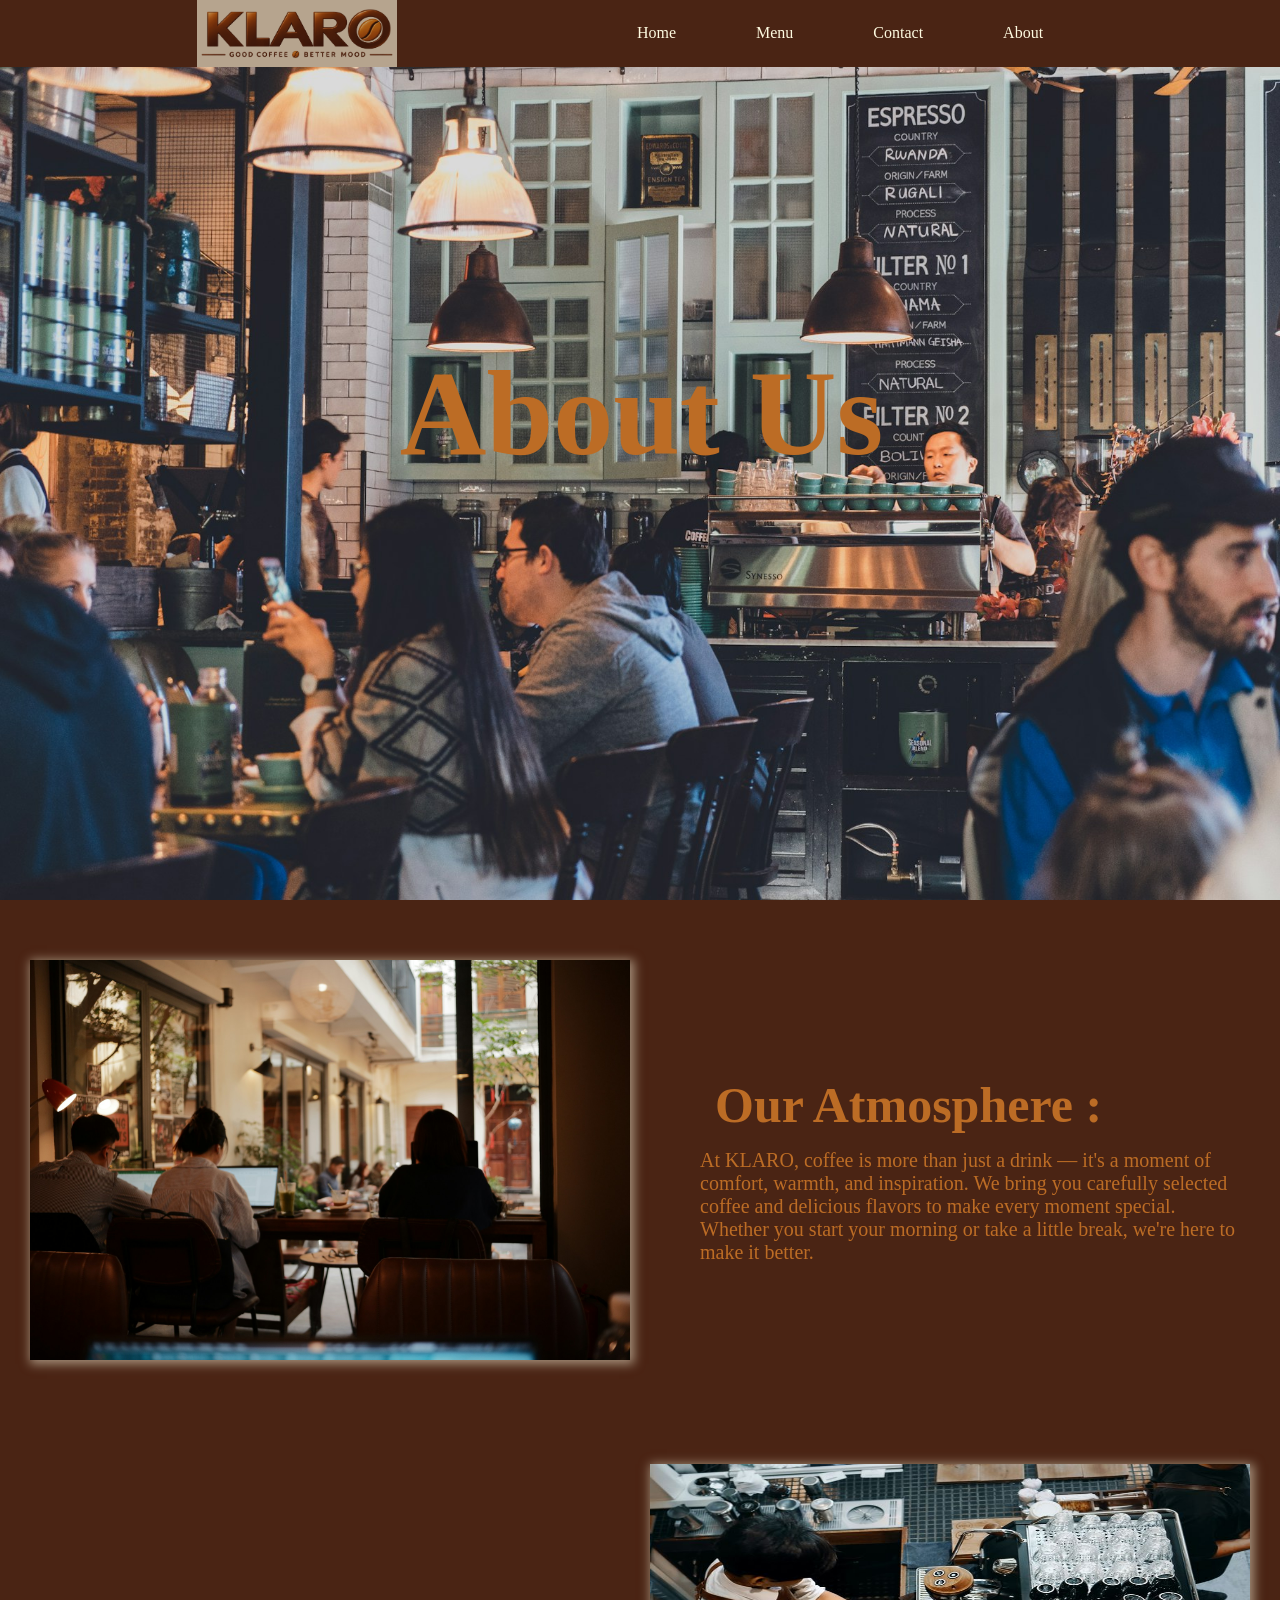
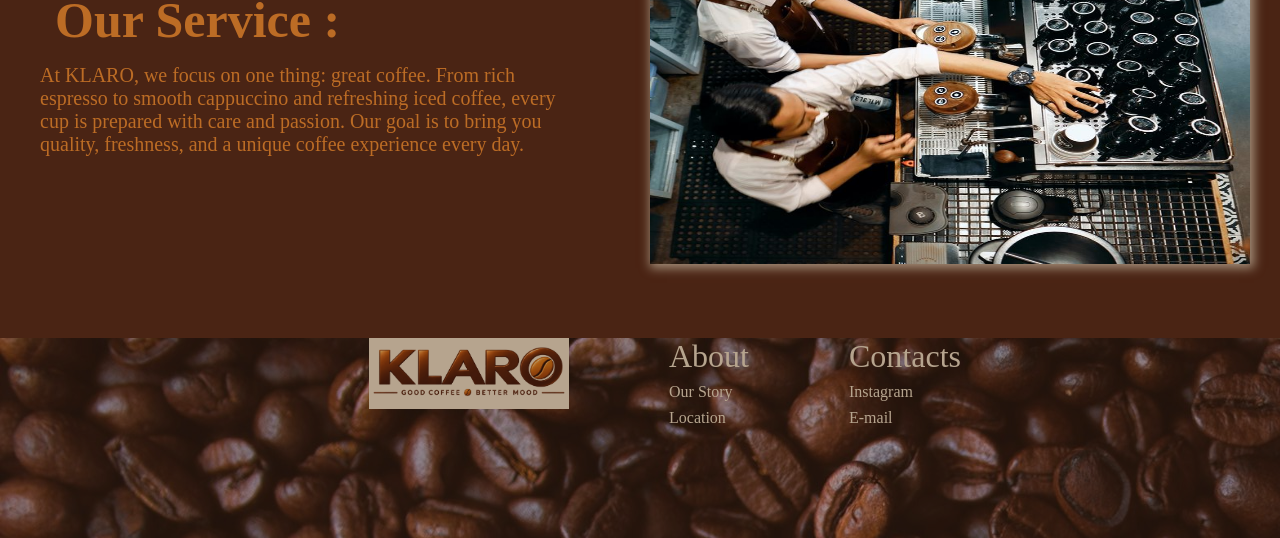
==== pages/About.html @ 35aa88e2 "creat pages contact and about and V1 for devices" ====
<!DOCTYPE html>
<html lang="en">
<head>
    <meta charset="UTF-8">
    <meta name="viewport" content="width=device-width, initial-scale=1.0">
    <link rel="stylesheet" href="/css/About.css">
    <title>About</title>
</head>
<body>
     <header>
        <a class="logo" href="/index.html"><img class="logo-home" src="/images/logo.png" alt="logo coffe shop" width="200px"></a>

            <ul class="nav-menu">
                <li><a href="/index.html">Home</a></li>
                <li><a href="/pages/Menu.html">Menu</a></li>
                <li><a href="/pages/Contact.html">Contact</a></li>
                <li><a href="/pages/About.html">About</a></li>
            </ul>
        
    </header>
    
        <section class="hero">
            <div class="text-hero">
                <h1>About Us</h1> 
            </div>
        </section>

        <section class="first-def">
            <div>
                <img src="/images/about-image-1.jpg" alt="about image one" width="600px" height="400px">
            </div>
            
            <div class="def">
            <h2>Our Atmosphere :</h2>
                <p>At KLARO, coffee is more than just a drink — it's a moment of comfort, warmth, and inspiration. We bring you carefully selected coffee and delicious flavors to make every moment special. Whether you start your morning or take a little break, we're here to make it better.</p>
            </div>

        </section>


        <section class="second-def">

            
            <div class="def">
                <h2>Our Service :</h2>
                <p>At KLARO, we focus on one thing: great coffee. From rich espresso to smooth cappuccino and refreshing iced coffee, every cup is prepared with care and passion. Our goal is to bring you quality, freshness, and a unique coffee experience every day.</p>
            </div>

            <div>
                <img src="/images/about-image-2.jpg" alt="about image two" width="600px" height="400px">
            </div>

        </section>


         <footer>

    <div class="footer-logo">
    <a class="logo-f" href="/index.html"><img class="logo-footer" src="/images/logo.png" alt="logo coffe shop" width="200px"></a>
    </div>
    
    <div >
        <h4 class="footer-title">About</h4>
        <ul>
            <a class="footer-link" href="/pages/About.html">Our Story</a>
            <a class="footer-link" href="#location">Location</a>
        </ul>
    </div>

    <div >
        <h4 class="footer-title">Contacts</h4>
        <ul>
            <a class="footer-link" href="#">Instagram</a>
            <a class="footer-link" href="#">E-mail</a>
        </ul>
    </div>
  </footer>

    
</body>
</html>
---- css/About.css ----
*{  padding: 0;
    margin: 0;
    box-sizing: border-box;
    list-style-type: none;
    text-decoration: none;
    scroll-behavior: smooth;
}
body{
    background-color: #4A2414 ;
}
header{
    background-color: #4A2414;
    position: fixed;
    width: 100%;
    height: auto;
    top:0;
    right: 0;
    z-index: 1000;
    display: flex;
    align-items: center;
    justify-content:center ;
    gap: 200px;
    padding: 0px 10px;
}
.logo .logo-home{
    max-width: 200px;
    height: auto;
    display: block;
    background-color: #fefae0;
    opacity: 0.6;
}
.nav-menu{
    display: flex;
}
.nav-menu a{
    color: #fefae0;
    font-size: 16px;
    text-transform: capitalize;
    padding: 10px 20px;
    font-weight: 400;
    transition: all .42s ease;
    margin: 20px;
}
.nav-menu a:hover{
    color: #bc6c25;
}
.hero{
    padding: 5% 10%;
    width: 100%;
    height: 100vh;
    background-image: url(../images/hero-about.jpg);
    background-position: center;
    background-size: cover;
     position: relative;
     margin-bottom: 30px;
}
.text-hero{
    position: absolute;
    right: 31%;
    top: 40%;
    
}
.text-hero h1{
    font-size: 120px;
    color: #bc6c25 ;
    line-height: 0.9;
    text-transform: capitalize;
    font-weight: 600;
    margin: 0px 0 0;
}
.first-def{
    display: flex;
    justify-content: space-around;
    align-items: center;
    margin-bottom: 40px;
}
.first-def img{
    margin: 30px;
    box-shadow: 2px 2px 10px 2px rgba(254, 250, 224, 0.511);
}
.def{
    margin: 40px;
}
.def h2{
    font-size: 50px;
    font-weight: 600;
    color: #bc6c25;
    margin: 15px;
}
.def p{
    font-size: 20px;
    /* line-height: 0.4; */
    color: #bc6c25;
}
.second-def{
    display: flex;
    justify-content: space-around;
    align-items: center;
    margin-bottom: 40px;
}
.second-def img{
     margin: 30px;
    box-shadow: 2px 2px 10px 2px rgba(254, 250, 224, 0.511);
}
footer{
   background-image: url(/images/footer-image.jpg);
   opacity: 0.6;
   height: 200px;
   width: 100%;
   display: flex;
   justify-content: center;
   align-items:flex-start;
   gap: 100px;
}
footer .footer-logo{
    display: block;
    background-color: #fefae0;
    margin-left: 50px;
}
 .footer-title{
    color: #fefae0;
    font-size: 32px;
    font-weight: 400;
    margin-bottom: 5px;
}
.footer-link{
    color: #fefae0;
    display: block;
    margin-top: 8px;
    margin-bottom: 8px;
}
@media (max-width:430px) {
    
    header{
    background-color: #4A2414;
    position: fixed;
    width: 100%;
    height: auto;
    top:0;
    right: 0;
    z-index: 1000;
    display: flex;
    align-items: center;
    justify-content:center ;
    gap: 50px;
    padding: 0px 10px;
}
.nav-menu{
    display: none;
    visibility: hidden;
}
.hero{
    padding: 5% 10%;
    width: 100%;
    height: 100vh;
    background-image: url(../images/hero-about.jpg);
    background-position: center;
    background-size: cover;
     position: relative;
     margin-bottom: 30px;
}
.text-hero{
    position: absolute;
    right: 20%;
    top: 47%;
    
}
.text-hero h1{
    font-size: 65px;
    color: #bc6c25 ;
    line-height: 0.9;
    text-transform: capitalize;
    font-weight: 600;
    margin: 0px 0 0;
} 
/* .first-def{
    display: block;
} */
 .first-def{
    flex-direction: column;
     margin: 15px 15px 30px 15px;
 }
.first-def img{
    margin: 10px;
    width: 360px;
    height: 250px;
}
.def{
    margin: 15px;
}
.def h2{
    font-size: 45px;
    font-weight: 600;
    color: #bc6c25;
    /* margin: 15px; */
}
/* .second-def{
    display: block;
} */
 .second-def{
    flex-direction: column;
     margin: 15px;
 }

.second-def > div:last-child {
        order: -1;
    }

.second-def img{
    margin: 10px;
    width: 360px;
    height: 250px;
    order: -1;
}
footer{
   background-image: url(/images/footer-image.jpg);
   opacity: 0.6;
   height: 150px;
   width: 100%;
   display: flex;
   justify-content: center;
   align-items:flex-start;
   gap: 100px;
   margin-top: 100px;
}
footer .footer-logo{
    display: none;
    visibility: hidden;
   /*  display: block;
    background-color: #fefae0;
    margin-left: 50px; */
}
 .footer-title{
    color: #fefae0;
    font-size: 32px;
    font-weight: 400;
    margin-bottom: 5px;
}
.footer-link{
    color: #fefae0;
    display: block;
    margin-top: 8px;
    margin-bottom: 8px;
}
}
@media (min-width:768px) and (max-width:840px) {
     header{
    background-color:#4A2414;
    position: fixed;
    width: 100%;
    height: auto;
    top:0;
    right: 0;
    z-index: 1000;
    display: flex;
    align-items: center;
    justify-content:center ;
    gap: 50px;
    padding: 0px 10px;
}
 .text-hero{
    position: absolute;
    top: 40%;
    right: 23%;
}
.text-hero h1{
    font-size: 100px;
    font-weight: 600;
    color:#bc6c25;
    text-transform: capitalize;
} 
 .first-def{
    flex-direction: column;
     margin: 15px;
 }
 .first-def img{
    margin: 20px;
    width: 650px;
    height: 400px;
}
 .second-def{
    flex-direction: column;
     margin: 15px;
 }

.second-def > div:last-child {
        order: -1;
    }
    .second-def img{
        margin: 20px;
        width: 650px;
        height: 450px;
    }
    .def{
    margin: 50px;
}

footer{
   background-image: url(/images/footer-image.jpg);
   opacity: 0.6;
   height: 150px;
   width: 100%;
   display: flex;
   justify-content: center;
   align-items:flex-start;
   /* gap: 100px; */
   margin-top: 50px;
}
}
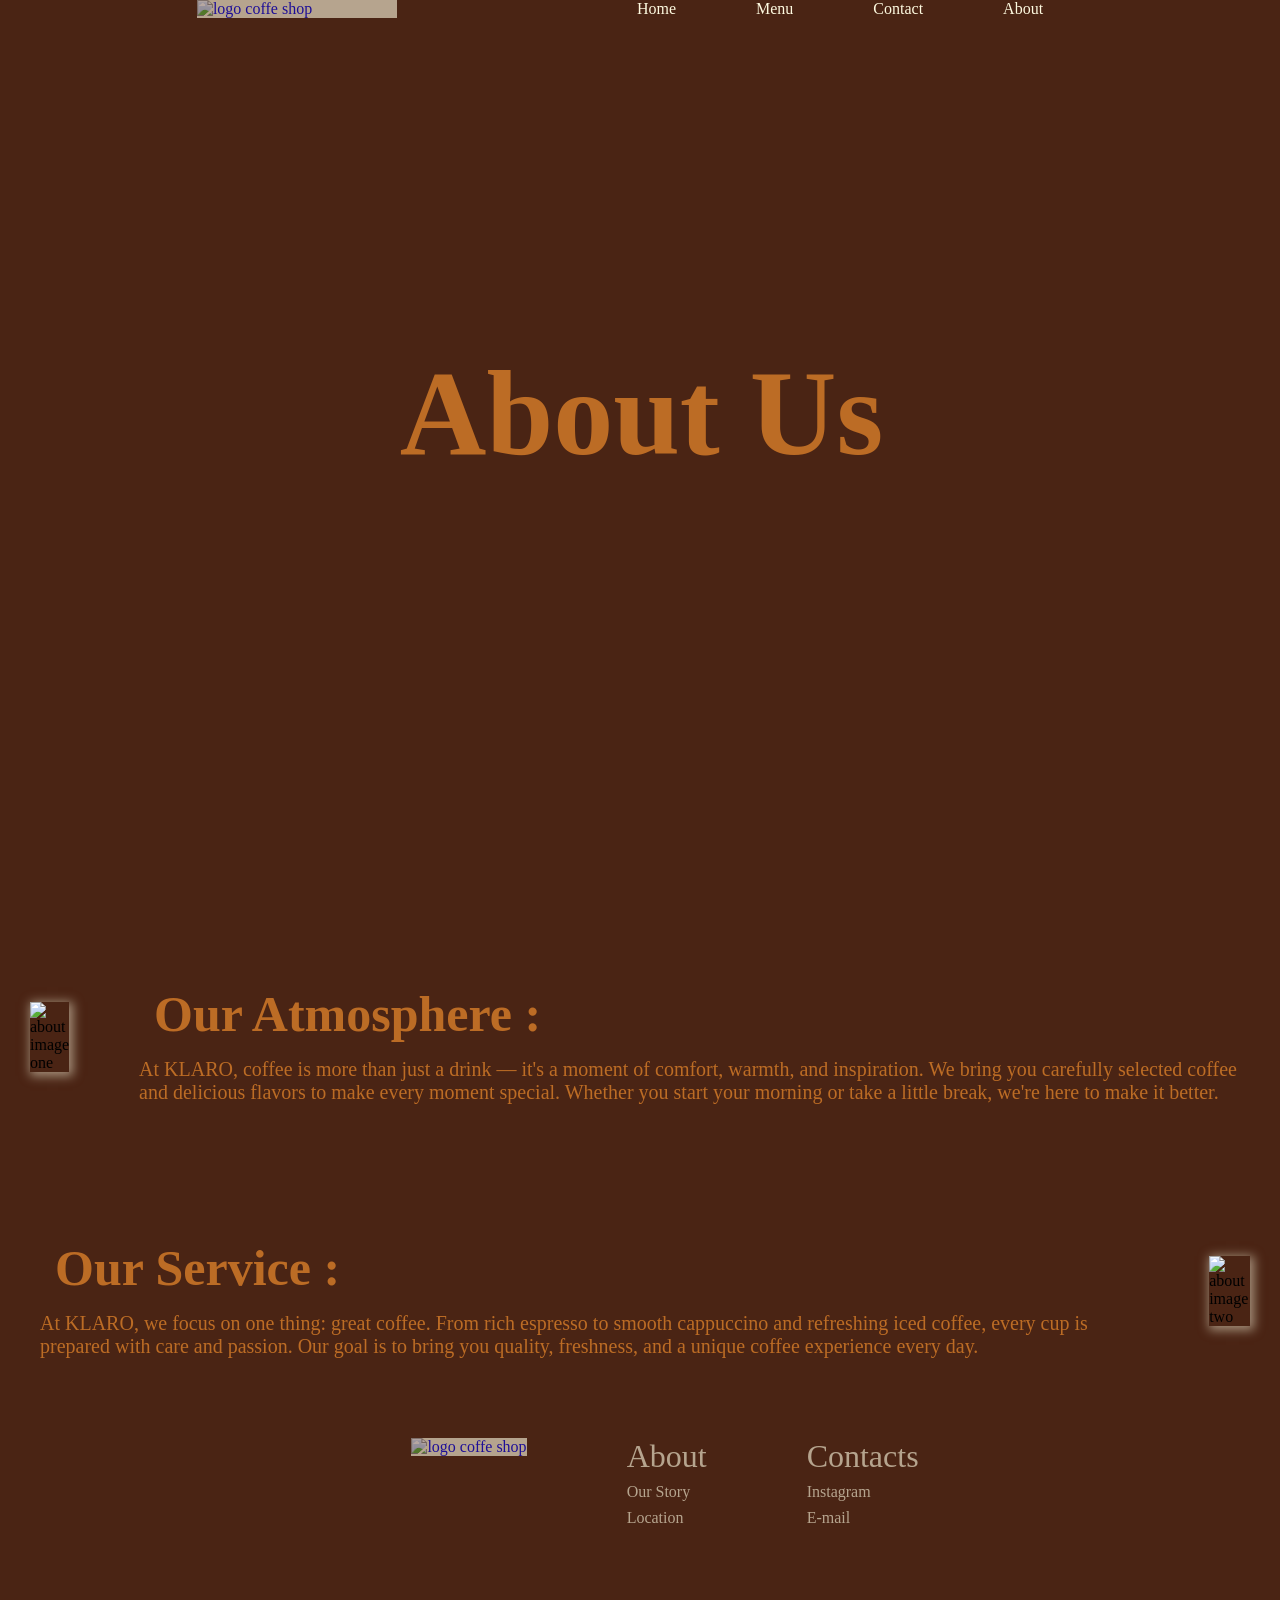
==== commit fadc63da: "edit links css" ====
--- a/pages/About.html
+++ b/pages/About.html
@@ -8,13 +8,13 @@
 </head>
 <body>
      <header>
-        <a class="logo" href="/index.html"><img class="logo-home" src="/images/logo.png" alt="logo coffe shop" width="200px"></a>
+        <a class="logo" href="index.html"><img class="logo-home" src="images/logo.png" alt="logo coffe shop" width="200px"></a>
 
             <ul class="nav-menu">
-                <li><a href="/index.html">Home</a></li>
-                <li><a href="/pages/Menu.html">Menu</a></li>
-                <li><a href="/pages/Contact.html">Contact</a></li>
-                <li><a href="/pages/About.html">About</a></li>
+                <li><a href="index.html">Home</a></li>
+                <li><a href="pages/Menu.html">Menu</a></li>
+                <li><a href="pages/Contact.html">Contact</a></li>
+                <li><a href="pages/About.html">About</a></li>
             </ul>
         
     </header>
@@ -27,7 +27,7 @@
 
         <section class="first-def">
             <div>
-                <img src="/images/about-image-1.jpg" alt="about image one" width="600px" height="400px">
+                <img src="images/about-image-1.jpg" alt="about image one" width="600px" height="400px">
             </div>
             
             <div class="def">
@@ -47,7 +47,7 @@
             </div>
 
             <div>
-                <img src="/images/about-image-2.jpg" alt="about image two" width="600px" height="400px">
+                <img src="images/about-image-2.jpg" alt="about image two" width="600px" height="400px">
             </div>
 
         </section>
@@ -56,13 +56,13 @@
          <footer>
 
     <div class="footer-logo">
-    <a class="logo-f" href="/index.html"><img class="logo-footer" src="/images/logo.png" alt="logo coffe shop" width="200px"></a>
+    <a class="logo-f" href="index.html"><img class="logo-footer" src="images/logo.png" alt="logo coffe shop" width="200px"></a>
     </div>
     
     <div >
         <h4 class="footer-title">About</h4>
         <ul>
-            <a class="footer-link" href="/pages/About.html">Our Story</a>
+            <a class="footer-link" href="pages/About.html">Our Story</a>
             <a class="footer-link" href="#location">Location</a>
         </ul>
     </div>
--- a/css/About.css
+++ b/css/About.css
@@ -48,7 +48,7 @@
     padding: 5% 10%;
     width: 100%;
     height: 100vh;
-    background-image: url(../images/hero-about.jpg);
+    background-image: url(images/hero-about.jpg);
     background-position: center;
     background-size: cover;
      position: relative;
@@ -103,7 +103,7 @@
     box-shadow: 2px 2px 10px 2px rgba(254, 250, 224, 0.511);
 }
 footer{
-   background-image: url(/images/footer-image.jpg);
+   background-image: url(images/footer-image.jpg);
    opacity: 0.6;
    height: 200px;
    width: 100%;
@@ -153,7 +153,7 @@
     padding: 5% 10%;
     width: 100%;
     height: 100vh;
-    background-image: url(../images/hero-about.jpg);
+    background-image: url(images/hero-about.jpg);
     background-position: center;
     background-size: cover;
      position: relative;
@@ -213,7 +213,7 @@
     order: -1;
 }
 footer{
-   background-image: url(/images/footer-image.jpg);
+   background-image: url(images/footer-image.jpg);
    opacity: 0.6;
    height: 150px;
    width: 100%;
@@ -296,7 +296,7 @@
 }
 
 footer{
-   background-image: url(/images/footer-image.jpg);
+   background-image: url(images/footer-image.jpg);
    opacity: 0.6;
    height: 150px;
    width: 100%;
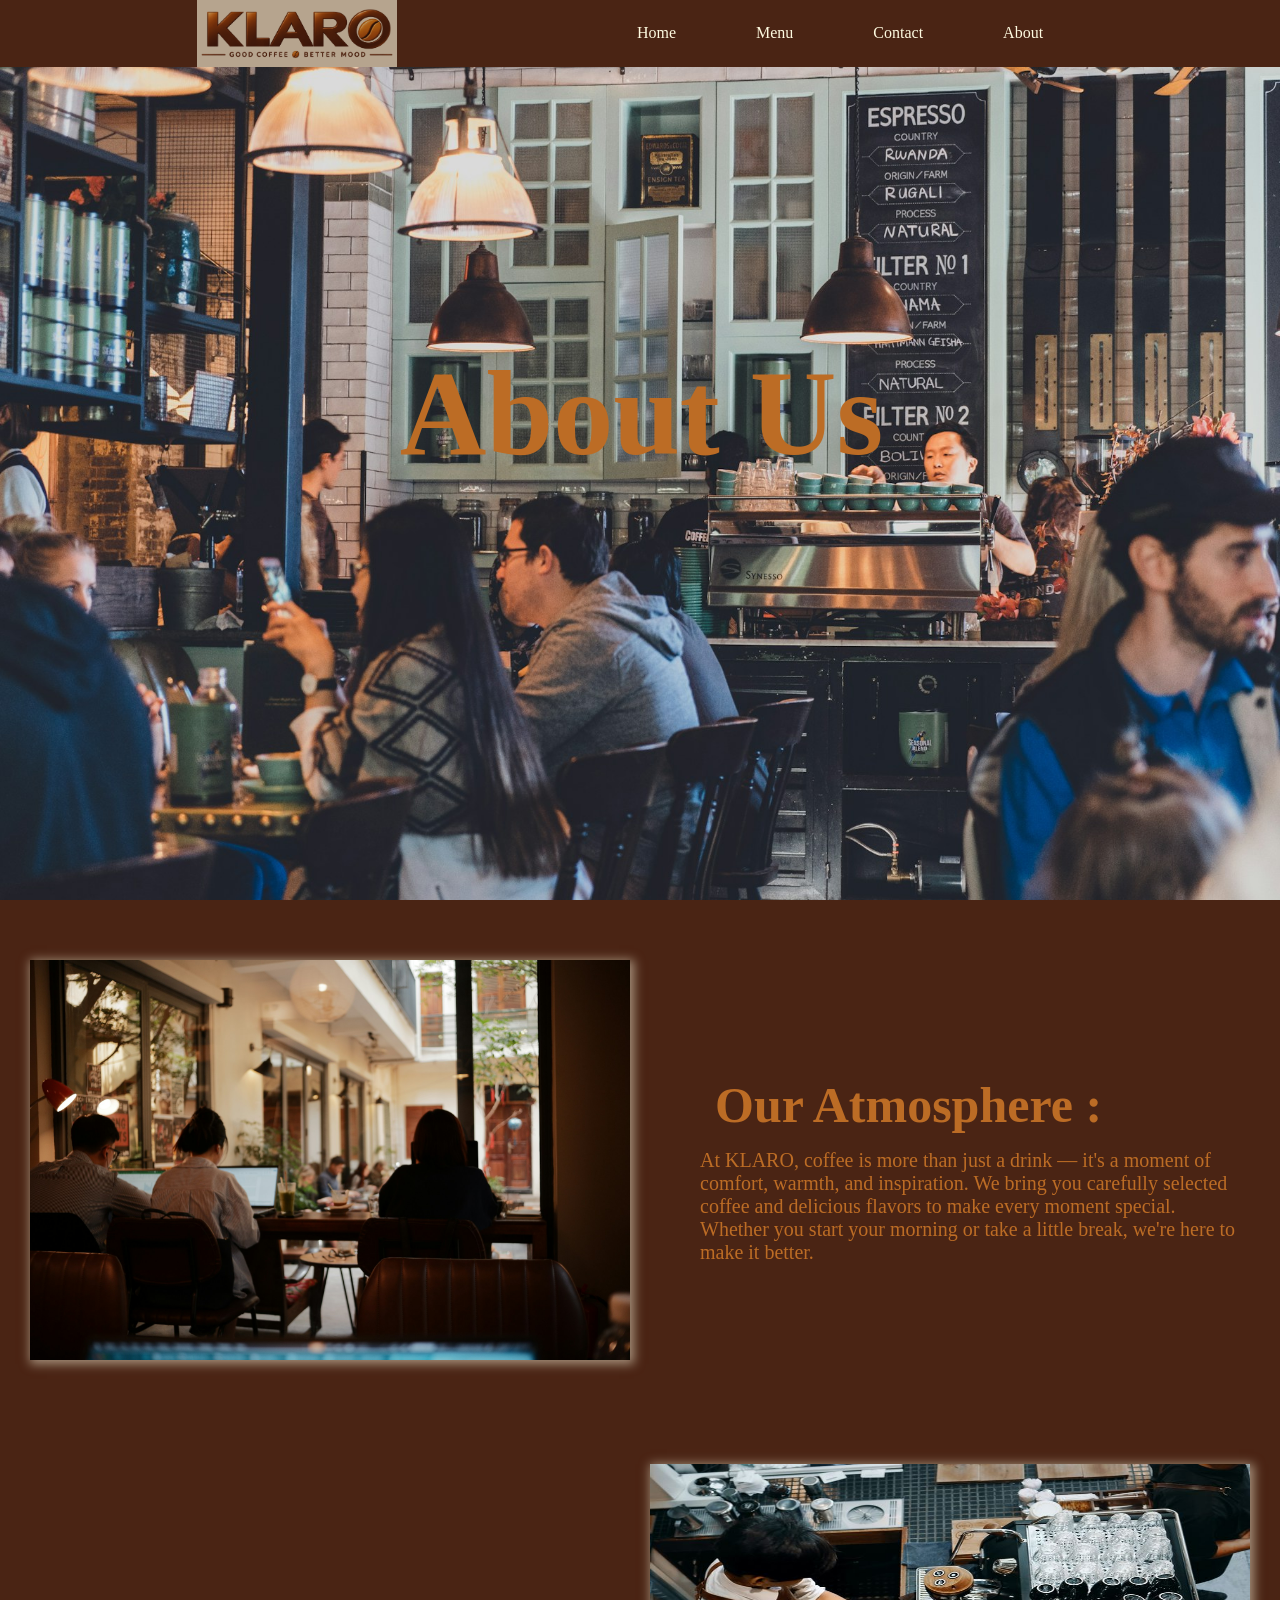
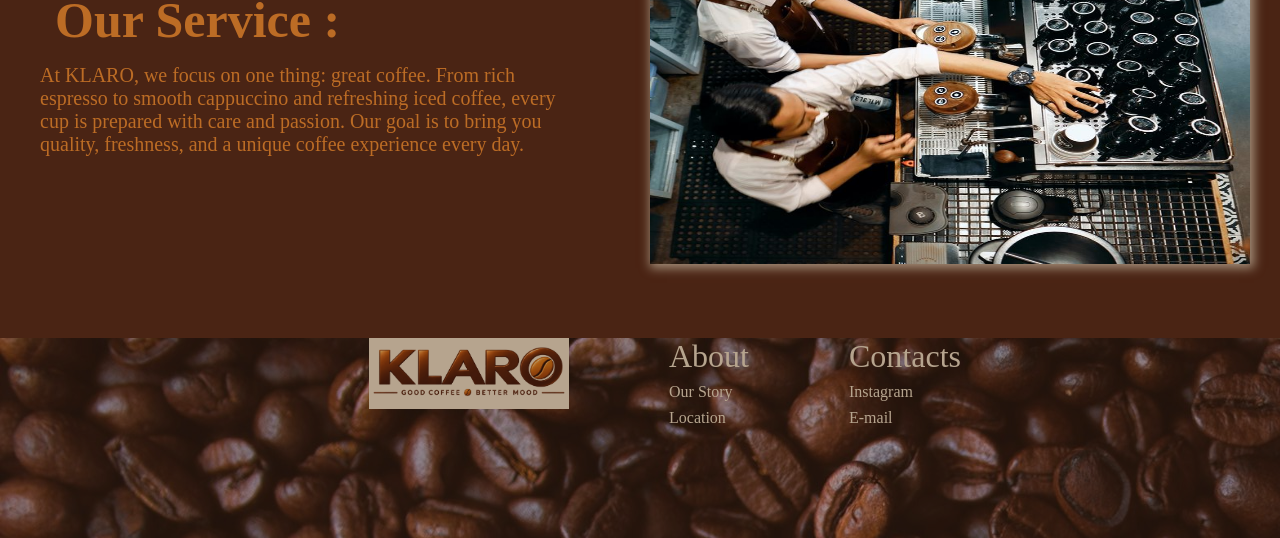
==== commit 85ccfb5a: "edit links css V2" ====
--- a/pages/About.html
+++ b/pages/About.html
@@ -3,18 +3,18 @@
 <head>
     <meta charset="UTF-8">
     <meta name="viewport" content="width=device-width, initial-scale=1.0">
-    <link rel="stylesheet" href="/css/About.css">
+    <link rel="stylesheet" href="../css/About.css">
     <title>About</title>
 </head>
 <body>
      <header>
-        <a class="logo" href="index.html"><img class="logo-home" src="images/logo.png" alt="logo coffe shop" width="200px"></a>
+        <a class="logo" href="index.html"><img class="logo-home" src="../images/logo.png" alt="logo coffe shop" width="200px"></a>
 
             <ul class="nav-menu">
                 <li><a href="index.html">Home</a></li>
-                <li><a href="pages/Menu.html">Menu</a></li>
-                <li><a href="pages/Contact.html">Contact</a></li>
-                <li><a href="pages/About.html">About</a></li>
+                <li><a href="../pages/Menu.html">Menu</a></li>
+                <li><a href="../pages/Contact.html">Contact</a></li>
+                <li><a href="../pages/About.html">About</a></li>
             </ul>
         
     </header>
@@ -27,7 +27,7 @@
 
         <section class="first-def">
             <div>
-                <img src="images/about-image-1.jpg" alt="about image one" width="600px" height="400px">
+                <img src="../images/about-image-1.jpg" alt="about image one" width="600px" height="400px">
             </div>
             
             <div class="def">
@@ -47,7 +47,7 @@
             </div>
 
             <div>
-                <img src="images/about-image-2.jpg" alt="about image two" width="600px" height="400px">
+                <img src="../images/about-image-2.jpg" alt="about image two" width="600px" height="400px">
             </div>
 
         </section>
@@ -56,7 +56,7 @@
          <footer>
 
     <div class="footer-logo">
-    <a class="logo-f" href="index.html"><img class="logo-footer" src="images/logo.png" alt="logo coffe shop" width="200px"></a>
+    <a class="logo-f" href="index.html"><img class="logo-footer" src="../images/logo.png" alt="logo coffe shop" width="200px"></a>
     </div>
     
     <div >
--- a/css/About.css
+++ b/css/About.css
@@ -48,7 +48,7 @@
     padding: 5% 10%;
     width: 100%;
     height: 100vh;
-    background-image: url(images/hero-about.jpg);
+    background-image: url(../images/hero-about.jpg);
     background-position: center;
     background-size: cover;
      position: relative;
@@ -103,7 +103,7 @@
     box-shadow: 2px 2px 10px 2px rgba(254, 250, 224, 0.511);
 }
 footer{
-   background-image: url(images/footer-image.jpg);
+   background-image: url(../images/footer-image.jpg);
    opacity: 0.6;
    height: 200px;
    width: 100%;
@@ -153,7 +153,7 @@
     padding: 5% 10%;
     width: 100%;
     height: 100vh;
-    background-image: url(images/hero-about.jpg);
+    background-image: url(../images/hero-about.jpg);
     background-position: center;
     background-size: cover;
      position: relative;
@@ -213,7 +213,7 @@
     order: -1;
 }
 footer{
-   background-image: url(images/footer-image.jpg);
+   background-image: url(../images/footer-image.jpg);
    opacity: 0.6;
    height: 150px;
    width: 100%;
@@ -296,7 +296,7 @@
 }
 
 footer{
-   background-image: url(images/footer-image.jpg);
+   background-image: url(../images/footer-image.jpg);
    opacity: 0.6;
    height: 150px;
    width: 100%;
